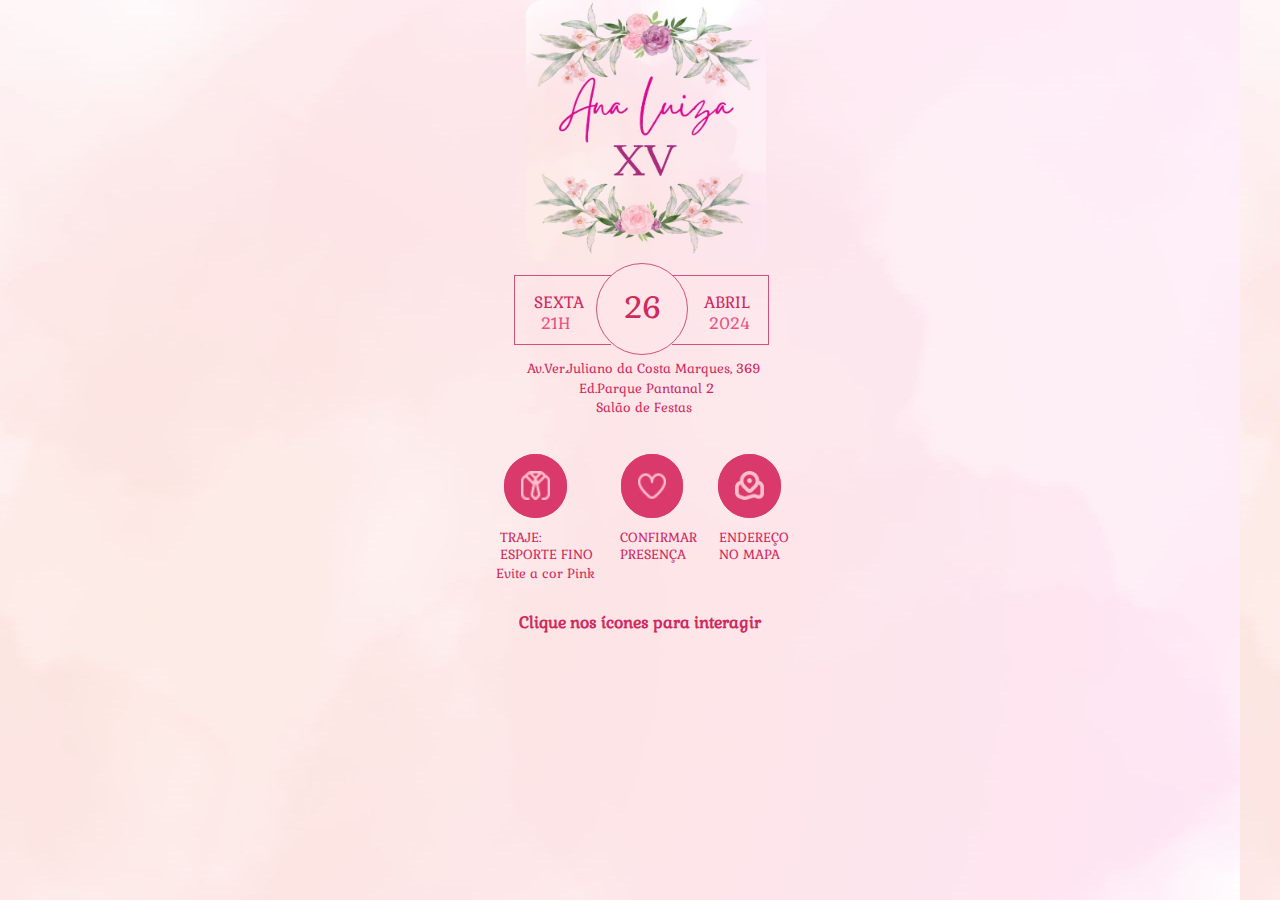
==== html/convites_15anos.html @ 5e0baa4a "first commit" ====
<!DOCTYPE html>
<html lang="pt-br">
<head>
    <meta charset="UTF-8">
    <meta name="viewport" content="width=device-width, initial-scale=1.0">
    <meta name="robots" content="noindex">
    <title>Ana Luiza 15 Anos</title>
    <link rel="stylesheet" href="/style/style.css">
</head>
    <body class="body_15anos">
        <div class="convidando">
            <div class="nome_ano">
                <img src="/imagens/arco_de_flores.jpeg" alt="arco de flores" class="imagem_arco">

            </div>
            <div class="informacoes">
                <div class="conteudo-centralizado">
                    <div class="dia_da_festa">
                        <div class="dia-semana_horario">
                            <p class="dia-semana">SEXTA</p>
                            <p class="horario">21H</p>
                        </div>
                        <p class="dia">26</p>
                        <div class="mes_ano-festa">
                            <p class="mes">ABRIL</p>
                            <p class="ano-festa">2024</p>
                        </div>
                    </div>
                    <div class="local">
                        <p class="local_festa">Av.Ver.Juliano da Costa Marques, 369</p>
                        <p class="edificio">Ed.Parque Pantanal 2</p>
                        <p class="salao">Salão de Festas</p>
                    </div>
                </div>
               <div class="icones">
                    <div class="traje">
                        <a class="traje-vestimenta">
                            <img src="/imagens/traje.png" alt="traje" class="imagem__icones">
                        </a>
                        <section class="texto-traje">
                            <p class="codigo_vestimenta">TRAJE: <br>ESPORTE FINO</p>
                            <p class="evitar">Evite a cor Pink</p>
                        </section>
                    </div> 
                    <div class="sua-presenca">
                        <a class="confirmacao">
                            <img src="/imagens/presenca.png" alt="confirmar presenca" class="imagem__icones">
                        </a>
                        <p class="sua-presenca__confirmacao">CONFIRMAR PRESENÇA</p>
                    </div>
                     <div class="localizacao">
                        <a class="localizador">
                            <img src="/imagens/localizador.png" alt="local da festa" class="imagem__icones">
                        </a>
                        <p class="localizacao_">ENDEREÇO NO MAPA</p>
                    </div>
                </div> 
            </div>
            <footer class="rodape">
                <p class="rodape__aviso">Clique nos ícones para interagir</p>
            </footer>
        </div> 
    </body>
</html>
---- style/style.css ----
@import url('https://fonts.googleapis.com/css2?family=Gabriela&display=swap');
@import url('https://fonts.googleapis.com/css2?family=Sevillana&display=swap');
@import url('https://fonts.googleapis.com/css2?family=Ledger&display=swap');
:root{
    --color-box: rgb(230, 230, 121);
    --cor-escrita: rgb(206, 42, 94);
    --cor-numero: rgb(232, 83, 130);
    --cor-escrita-casamento: rgba(239, 35, 99, 0.856);
    --cor-borda: rgb(208, 82, 122);
    --cor-fundo-icones: rgb(218, 57, 108);
    --cor-traje-aviso: rgb(255, 255, 255);
    --cor-borda-corpo: #BEA905;
    --cor-fundo-aniversario: rgb(64, 223, 223);
    --fonte-principal: "Gabriela", serif;
    --fonte-secundaria: "Ledger", serif;
    --fonte-detalhe: "Sevillana", cursive;
}

.body_pg-inicial{
    text-align: center;
    background-color: bisque;
    font-family: var(--fonte-principal);
}


.opcoes__item{
    text-transform: uppercase;
    list-style: none;
    margin-top: 5em;
    margin-right: 1.6em;
    
}

.opcoes__link{
    text-decoration: none;
    border: 1px solid var(--color-box);
    border-radius: 1px;
    background-color: var(--color-box);
    padding: 1.5em 0.8em;
}

.contato{
    display: flex;
    padding: 5em 1em;
    margin: 1em;
    align-items: center;
    justify-content: center;
}

.entrar_contato{
    padding-left: 1.5em;
    font-size: 1.5em;
}

.img-sapp{
    width: 8em;
    float: right;
    padding-right: 0.5em;
}

/* convite 15 anos */
.body_15anos{
    height: 100%;
    margin: 0;
    display: flex;
    justify-content: center;
    align-items: center; 
    font-family: var(--fonte-principal);
    background-image: url('/imagens/fundo.jpg');
}

.convidando{
    max-width: 100%;
    padding: 0 20px; 
    box-sizing: border-box; 
    display: flex;
    flex-direction: column; 
    align-items: center; 
}

    
.imagem_arco{
    width: 15em;
    height: 16.4em;
    border-radius: 1em;
    margin-left: 0.8em;
    
}

.conteudo-centralizado {
    display: flex;
    flex-direction: column;
    align-items: center;
}

.dia_da_festa{
    margin-bottom: 1.25em;
    margin-top: 0.5em;
    display: flex;
    padding-left: 0.2em;
    color: var(--cor-escrita);
}

.dia-semana_horario{
    padding: 0 2em;
    border: 1.5px solid var(--cor-borda);
    height: 4.2em;
    width: 2em;
    border-right-style: hidden;
}

.dia-semana{
    margin-left: -0.8em;
}

.horario{
    margin-top: -1em;
    margin-left: -0.4em;
    color: var(--cor-numero);
}

.dia{
    border: 1.5px solid var(--cor-borda);
    border-radius: 10em;
    width: 3em;
    height: 1em;
    margin-top: -0.4em;
    margin-left: -0.5em;
    text-align: center;
    padding-top: 0.8em;
    padding-bottom: 1.2em;
    font-size: 30px;
}

.mes_ano-festa{
    padding: 0 2em;
    border: 1.5px solid var(--cor-borda);
    height: 4.2em;
    border-left-style: hidden;
    margin-left: -1em;
    width: 2em;
}

.ano-festa{
    margin-top: -1em;
    margin-left: 0.3em;
    color: var(--cor-numero);
}

.local{
    margin-top: -4.5em;
    padding-left: 0.5em;
    font-size: 13px;
    color: var(--cor-escrita);
}

.edificio{
    margin-top: -0.8em;
    padding-left: 4em;
}

.salao{
    margin-top: -0.8em;
    padding-left: 5.3em;
}

.icones{
    display: flex;
    margin-top: 2.6em;
    margin-left: 1.2em;
}

.traje{
    padding-left: 1em;
}

.traje-vestimenta{
    border: 1px solid var(--cor-fundo-icones);
    background-color: var(--cor-fundo-icones);
    padding: 1.8em 1em 0.8em;
    border-radius: 2em;
    margin-left: 1em;    
}
    
.imagem__icones{
    width: 1.8em;
    height: 1.8em;
}

.codigo_vestimenta{
    border: 1px solid transparent;
    width: 8em;
    padding-top: 0.8em;
    padding-left: 0.8em;
    font-size: 13px;
    color: var(--cor-escrita);
}

.evitar{
    border: 1px solid transparent;
    width: 8em;
    margin-top: -1em;
    margin-left: 0.5em;
    color: var(--cor-escrita);
    font-size: 13px;
}
.sua-presenca{
    padding-left: 2em;
}

.confirmacao{
    border: 1px solid var(--cor-fundo-icones);
    background-color: var(--cor-fundo-icones);
    padding: 1.8em 1em 0.8em;
    border-radius: 2em;
    margin-left: -1em;    
}
.sua-presenca__confirmacao{
    border: 1px solid transparent;
    width: 5em;
    padding-top: 0.8em;
    font-size: 13px;
    color: var(--cor-escrita);
    margin-right: 2.5em;
    margin-left: -1.4em;
    
}
.localizacao{
    padding-right: 1.4em;
}

.localizador{
    border: 1px solid var(--cor-fundo-icones);
    background-color: var(--cor-fundo-icones);
    padding: 1.8em 1em 0.8em;
    border-radius: 2em;
        
}
.localizacao_{
    border: 1px solid transparent;
    width: 6.5em;
    padding-top: 0.8em;
    font-size: 13px;
    color: var(--cor-escrita);
}

.rodape__aviso{
    color: var(--cor-escrita);
    font-family: var(--fonte-principal);
    font-weight: bold;
    text-align: center;
}

/* convite casamento */

.body_casamento{
    border: 2px solid var(--cor-borda-corpo);
    height: 55em;
    position: relative;
    text-align: center;
    font-family: var(--fonte-principal);
    color: var(--cor-escrita-casamento);
}

.flor{
    width: 15em;
    margin-top: -2em;
    margin-left: -15em;
}

.descricao{
    float: right;
    margin-top: -6em;
    margin-left: 5em;
    font-size: 0.9em;
}

.nome{
   font-family: var(--fonte-detalhe);
   font-size: 3em;
   color: var(--cor-escrita);
   margin-top: -0.8em;
}

.dia-casamento{
    border: 2px solid var(--cor-borda);
    border-right: none;
    border-left: none;
    padding: 1em 0;
    width: 14em;
    font-size: 1.3em;
}

.traje-vestimenta{
    border: 1px solid var(--cor-fundo-icones);
    background-color: var(--cor-fundo-icones);
    padding: 1.8em 1em 0.8em;
    border-radius: 2em;
        
}

.confirmacao{
    border: 1px solid var(--cor-fundo-icones);
    background-color: var(--cor-fundo-icones);
    padding: 1.8em 1em 0.8em;
    border-radius: 2em;
        
}


.localizador{
    border: 1px solid var(--cor-fundo-icones);
    background-color: var(--cor-fundo-icones);
    padding: 1.8em 1em 0.8em;
    border-radius: 2em;
        
}


.flor_direita{
    margin: -3em 0 -4em 12em;
    position: relative;
}

/* convite de aniversário */
.body_aniversario{
    text-align: center;
    background: linear-gradient(to bottom, #ffccff, #ccffff);
    font-family: var(--fonte-secundaria);   
}

.nome-aniversario{
    font-size: 3em;
    margin-top: 0.2em;
}

.img-stich{
    padding: 2.5em 0;
    width: 10em;
}

.stich-azul{
    padding: 2em;
}
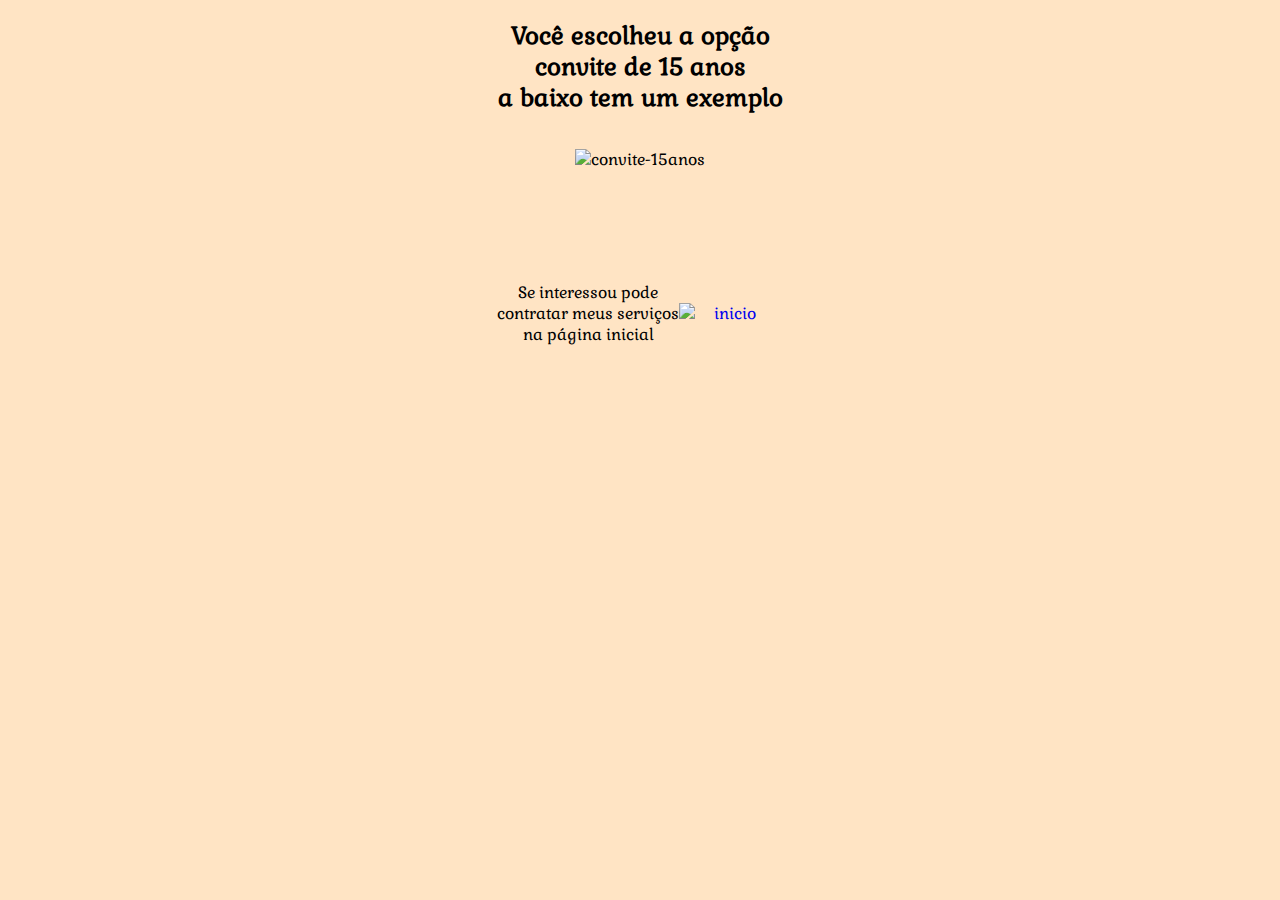
==== commit 17f0226a: "Add files via upload" ====
--- a/html/convites_15anos.html
+++ b/html/convites_15anos.html
@@ -1,64 +1,21 @@
-<!DOCTYPE html>
-<html lang="pt-br">
-<head>
-    <meta charset="UTF-8">
-    <meta name="viewport" content="width=device-width, initial-scale=1.0">
-    <meta name="robots" content="noindex">
-    <title>Ana Luiza 15 Anos</title>
-    <link rel="stylesheet" href="/style/style.css">
-</head>
-    <body class="body_15anos">
-        <div class="convidando">
-            <div class="nome_ano">
-                <img src="/imagens/arco_de_flores.jpeg" alt="arco de flores" class="imagem_arco">
-
-            </div>
-            <div class="informacoes">
-                <div class="conteudo-centralizado">
-                    <div class="dia_da_festa">
-                        <div class="dia-semana_horario">
-                            <p class="dia-semana">SEXTA</p>
-                            <p class="horario">21H</p>
-                        </div>
-                        <p class="dia">26</p>
-                        <div class="mes_ano-festa">
-                            <p class="mes">ABRIL</p>
-                            <p class="ano-festa">2024</p>
-                        </div>
-                    </div>
-                    <div class="local">
-                        <p class="local_festa">Av.Ver.Juliano da Costa Marques, 369</p>
-                        <p class="edificio">Ed.Parque Pantanal 2</p>
-                        <p class="salao">Salão de Festas</p>
-                    </div>
-                </div>
-               <div class="icones">
-                    <div class="traje">
-                        <a class="traje-vestimenta">
-                            <img src="/imagens/traje.png" alt="traje" class="imagem__icones">
-                        </a>
-                        <section class="texto-traje">
-                            <p class="codigo_vestimenta">TRAJE: <br>ESPORTE FINO</p>
-                            <p class="evitar">Evite a cor Pink</p>
-                        </section>
-                    </div> 
-                    <div class="sua-presenca">
-                        <a class="confirmacao">
-                            <img src="/imagens/presenca.png" alt="confirmar presenca" class="imagem__icones">
-                        </a>
-                        <p class="sua-presenca__confirmacao">CONFIRMAR PRESENÇA</p>
-                    </div>
-                     <div class="localizacao">
-                        <a class="localizador">
-                            <img src="/imagens/localizador.png" alt="local da festa" class="imagem__icones">
-                        </a>
-                        <p class="localizacao_">ENDEREÇO NO MAPA</p>
-                    </div>
-                </div> 
-            </div>
-            <footer class="rodape">
-                <p class="rodape__aviso">Clique nos ícones para interagir</p>
-            </footer>
-        </div> 
-    </body>
+<!DOCTYPE html>
+<html lang="pt-br">
+<head>
+    <meta charset="UTF-8">
+    <meta name="viewport" content="width=device-width, initial-scale=1.0">
+    <meta name="robots" content="noindex">
+    <title>Ana Luiza 15 Anos</title>
+    <link rel="stylesheet" href="/style/style.css">
+</head>
+    <body>
+        <h2 class="titulo-15anos">Você escolheu a opção <br> convite de 15 anos <br> a baixo tem um exemplo</h2>
+        <img src="/imagens/convite-15anos.jpeg" alt="convite-15anos" class="img-convite">
+        <section class="contato">
+            <p class="paragrafo">Se interessou pode <br> contratar meus serviços <br> na página inicial</p>
+            <a class="botao-inicio" href="/index.html">
+                <img src="/imagens/inicio.png" alt="inicio" class="img-contato">
+            </a>
+        </section>
+
+    </body>
 </html>--- a/style/style.css
+++ b/style/style.css
@@ -1,346 +1,93 @@
-@import url('https://fonts.googleapis.com/css2?family=Gabriela&display=swap');
-@import url('https://fonts.googleapis.com/css2?family=Sevillana&display=swap');
-@import url('https://fonts.googleapis.com/css2?family=Ledger&display=swap');
-:root{
-    --color-box: rgb(230, 230, 121);
-    --cor-escrita: rgb(206, 42, 94);
-    --cor-numero: rgb(232, 83, 130);
-    --cor-escrita-casamento: rgba(239, 35, 99, 0.856);
-    --cor-borda: rgb(208, 82, 122);
-    --cor-fundo-icones: rgb(218, 57, 108);
-    --cor-traje-aviso: rgb(255, 255, 255);
-    --cor-borda-corpo: #BEA905;
-    --cor-fundo-aniversario: rgb(64, 223, 223);
-    --fonte-principal: "Gabriela", serif;
-    --fonte-secundaria: "Ledger", serif;
-    --fonte-detalhe: "Sevillana", cursive;
-}
-
-.body_pg-inicial{
-    text-align: center;
-    background-color: bisque;
-    font-family: var(--fonte-principal);
-}
-
-
-.opcoes__item{
-    text-transform: uppercase;
-    list-style: none;
-    margin-top: 5em;
-    margin-right: 1.6em;
-    
-}
-
-.opcoes__link{
-    text-decoration: none;
-    border: 1px solid var(--color-box);
-    border-radius: 1px;
-    background-color: var(--color-box);
-    padding: 1.5em 0.8em;
-}
-
-.contato{
-    display: flex;
-    padding: 5em 1em;
-    margin: 1em;
-    align-items: center;
-    justify-content: center;
-}
-
-.entrar_contato{
-    padding-left: 1.5em;
-    font-size: 1.5em;
-}
-
-.img-sapp{
-    width: 8em;
-    float: right;
-    padding-right: 0.5em;
-}
-
-/* convite 15 anos */
-.body_15anos{
-    height: 100%;
-    margin: 0;
-    display: flex;
-    justify-content: center;
-    align-items: center; 
-    font-family: var(--fonte-principal);
-    background-image: url('/imagens/fundo.jpg');
-}
-
-.convidando{
-    max-width: 100%;
-    padding: 0 20px; 
-    box-sizing: border-box; 
-    display: flex;
-    flex-direction: column; 
-    align-items: center; 
-}
-
-    
-.imagem_arco{
-    width: 15em;
-    height: 16.4em;
-    border-radius: 1em;
-    margin-left: 0.8em;
-    
-}
-
-.conteudo-centralizado {
-    display: flex;
-    flex-direction: column;
-    align-items: center;
-}
-
-.dia_da_festa{
-    margin-bottom: 1.25em;
-    margin-top: 0.5em;
-    display: flex;
-    padding-left: 0.2em;
-    color: var(--cor-escrita);
-}
-
-.dia-semana_horario{
-    padding: 0 2em;
-    border: 1.5px solid var(--cor-borda);
-    height: 4.2em;
-    width: 2em;
-    border-right-style: hidden;
-}
-
-.dia-semana{
-    margin-left: -0.8em;
-}
-
-.horario{
-    margin-top: -1em;
-    margin-left: -0.4em;
-    color: var(--cor-numero);
-}
-
-.dia{
-    border: 1.5px solid var(--cor-borda);
-    border-radius: 10em;
-    width: 3em;
-    height: 1em;
-    margin-top: -0.4em;
-    margin-left: -0.5em;
-    text-align: center;
-    padding-top: 0.8em;
-    padding-bottom: 1.2em;
-    font-size: 30px;
-}
-
-.mes_ano-festa{
-    padding: 0 2em;
-    border: 1.5px solid var(--cor-borda);
-    height: 4.2em;
-    border-left-style: hidden;
-    margin-left: -1em;
-    width: 2em;
-}
-
-.ano-festa{
-    margin-top: -1em;
-    margin-left: 0.3em;
-    color: var(--cor-numero);
-}
-
-.local{
-    margin-top: -4.5em;
-    padding-left: 0.5em;
-    font-size: 13px;
-    color: var(--cor-escrita);
-}
-
-.edificio{
-    margin-top: -0.8em;
-    padding-left: 4em;
-}
-
-.salao{
-    margin-top: -0.8em;
-    padding-left: 5.3em;
-}
-
-.icones{
-    display: flex;
-    margin-top: 2.6em;
-    margin-left: 1.2em;
-}
-
-.traje{
-    padding-left: 1em;
-}
-
-.traje-vestimenta{
-    border: 1px solid var(--cor-fundo-icones);
-    background-color: var(--cor-fundo-icones);
-    padding: 1.8em 1em 0.8em;
-    border-radius: 2em;
-    margin-left: 1em;    
-}
-    
-.imagem__icones{
-    width: 1.8em;
-    height: 1.8em;
-}
-
-.codigo_vestimenta{
-    border: 1px solid transparent;
-    width: 8em;
-    padding-top: 0.8em;
-    padding-left: 0.8em;
-    font-size: 13px;
-    color: var(--cor-escrita);
-}
-
-.evitar{
-    border: 1px solid transparent;
-    width: 8em;
-    margin-top: -1em;
-    margin-left: 0.5em;
-    color: var(--cor-escrita);
-    font-size: 13px;
-}
-.sua-presenca{
-    padding-left: 2em;
-}
-
-.confirmacao{
-    border: 1px solid var(--cor-fundo-icones);
-    background-color: var(--cor-fundo-icones);
-    padding: 1.8em 1em 0.8em;
-    border-radius: 2em;
-    margin-left: -1em;    
-}
-.sua-presenca__confirmacao{
-    border: 1px solid transparent;
-    width: 5em;
-    padding-top: 0.8em;
-    font-size: 13px;
-    color: var(--cor-escrita);
-    margin-right: 2.5em;
-    margin-left: -1.4em;
-    
-}
-.localizacao{
-    padding-right: 1.4em;
-}
-
-.localizador{
-    border: 1px solid var(--cor-fundo-icones);
-    background-color: var(--cor-fundo-icones);
-    padding: 1.8em 1em 0.8em;
-    border-radius: 2em;
-        
-}
-.localizacao_{
-    border: 1px solid transparent;
-    width: 6.5em;
-    padding-top: 0.8em;
-    font-size: 13px;
-    color: var(--cor-escrita);
-}
-
-.rodape__aviso{
-    color: var(--cor-escrita);
-    font-family: var(--fonte-principal);
-    font-weight: bold;
-    text-align: center;
-}
-
-/* convite casamento */
-
-.body_casamento{
-    border: 2px solid var(--cor-borda-corpo);
-    height: 55em;
-    position: relative;
-    text-align: center;
-    font-family: var(--fonte-principal);
-    color: var(--cor-escrita-casamento);
-}
-
-.flor{
-    width: 15em;
-    margin-top: -2em;
-    margin-left: -15em;
-}
-
-.descricao{
-    float: right;
-    margin-top: -6em;
-    margin-left: 5em;
-    font-size: 0.9em;
-}
-
-.nome{
-   font-family: var(--fonte-detalhe);
-   font-size: 3em;
-   color: var(--cor-escrita);
-   margin-top: -0.8em;
-}
-
-.dia-casamento{
-    border: 2px solid var(--cor-borda);
-    border-right: none;
-    border-left: none;
-    padding: 1em 0;
-    width: 14em;
-    font-size: 1.3em;
-}
-
-.traje-vestimenta{
-    border: 1px solid var(--cor-fundo-icones);
-    background-color: var(--cor-fundo-icones);
-    padding: 1.8em 1em 0.8em;
-    border-radius: 2em;
-        
-}
-
-.confirmacao{
-    border: 1px solid var(--cor-fundo-icones);
-    background-color: var(--cor-fundo-icones);
-    padding: 1.8em 1em 0.8em;
-    border-radius: 2em;
-        
-}
-
-
-.localizador{
-    border: 1px solid var(--cor-fundo-icones);
-    background-color: var(--cor-fundo-icones);
-    padding: 1.8em 1em 0.8em;
-    border-radius: 2em;
-        
-}
-
-
-.flor_direita{
-    margin: -3em 0 -4em 12em;
-    position: relative;
-}
-
-/* convite de aniversário */
-.body_aniversario{
-    text-align: center;
-    background: linear-gradient(to bottom, #ffccff, #ccffff);
-    font-family: var(--fonte-secundaria);   
-}
-
-.nome-aniversario{
-    font-size: 3em;
-    margin-top: 0.2em;
-}
-
-.img-stich{
-    padding: 2.5em 0;
-    width: 10em;
-}
-
-.stich-azul{
-    padding: 2em;
-}
-
-
+@import url('https://fonts.googleapis.com/css2?family=Gabriela&display=swap');
+@import url('https://fonts.googleapis.com/css2?family=Sevillana&display=swap');
+@import url('https://fonts.googleapis.com/css2?family=Ledger&display=swap');
+:root{
+    --color-box: rgb(230, 230, 121);
+    --cor-escrita: rgb(206, 42, 94);
+    --cor-numero: rgb(232, 83, 130);
+    --cor-escrita-casamento: rgba(239, 35, 99, 0.856);
+    --cor-borda: rgb(208, 82, 122);
+    --cor-fundo-icones: rgb(218, 57, 108);
+    --cor-traje-aviso: rgb(255, 255, 255);
+    --cor-borda-corpo: #BEA905;
+    --cor-fundo-aniversario: rgb(64, 223, 223);
+    --fonte-principal: "Gabriela", serif;
+    --fonte-secundaria: "Ledger", serif;
+    --fonte-detalhe: "Sevillana", cursive;
+}
+
+body{
+    text-align: center;
+    background-color: bisque;
+    font-family: var(--fonte-principal);
+}
+
+
+.opcoes__item{
+    text-transform: uppercase;
+    list-style: none;
+    margin-top: 5em;
+    margin-right: 1.6em;
+    
+}
+
+.opcoes__link{
+    text-decoration: none;
+    border: 1px solid var(--color-box);
+    border-radius: 1px;
+    background-color: var(--color-box);
+    padding: 1.5em 0.8em;
+}
+
+.contato{
+    display: flex;
+    padding: 5em 1em;
+    margin: 1em;
+    align-items: center;
+    justify-content: center;
+}
+
+.entrar_contato{
+    padding-left: 1.5em;
+    font-size: 1.5em;
+}
+
+.img-contato{
+    width: 6em;
+    float: right;
+    padding-right: 0.5em;
+}
+
+/* convite 15 anos */
+.img-convite{
+    margin-top: 1em;
+    margin-bottom: -5em;
+    width: 15em;
+}
+
+/* convite casamento */
+
+
+
+/* convite de aniversário */
+.body_aniversario{
+    text-align: center;
+    background: linear-gradient(to bottom, #ffccff, #ccffff);
+    font-family: var(--fonte-secundaria);   
+}
+
+.nome-aniversario{
+    font-size: 3em;
+    margin-top: 0.2em;
+}
+
+.img-stich{
+    padding: 2.5em 0;
+    width: 10em;
+}
+
+.stich-azul{
+    padding: 2em;
+}
+
+
